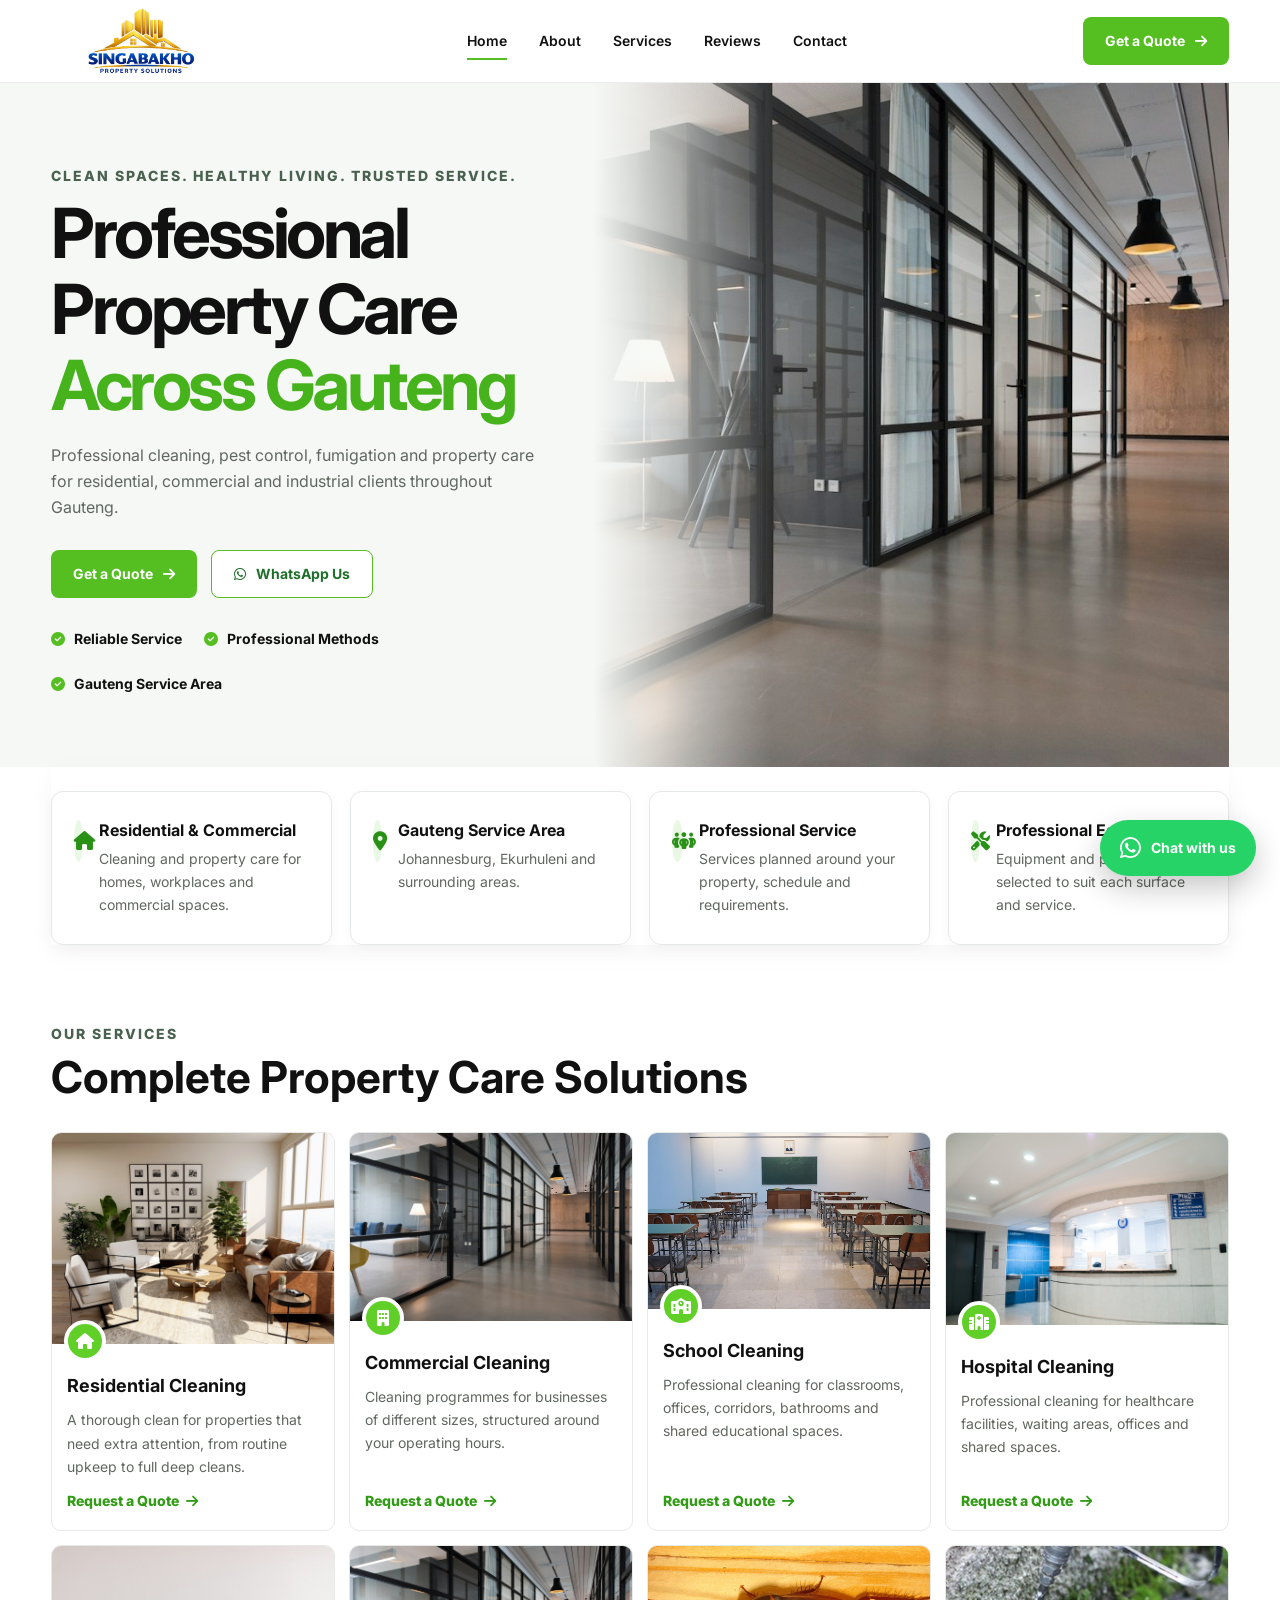
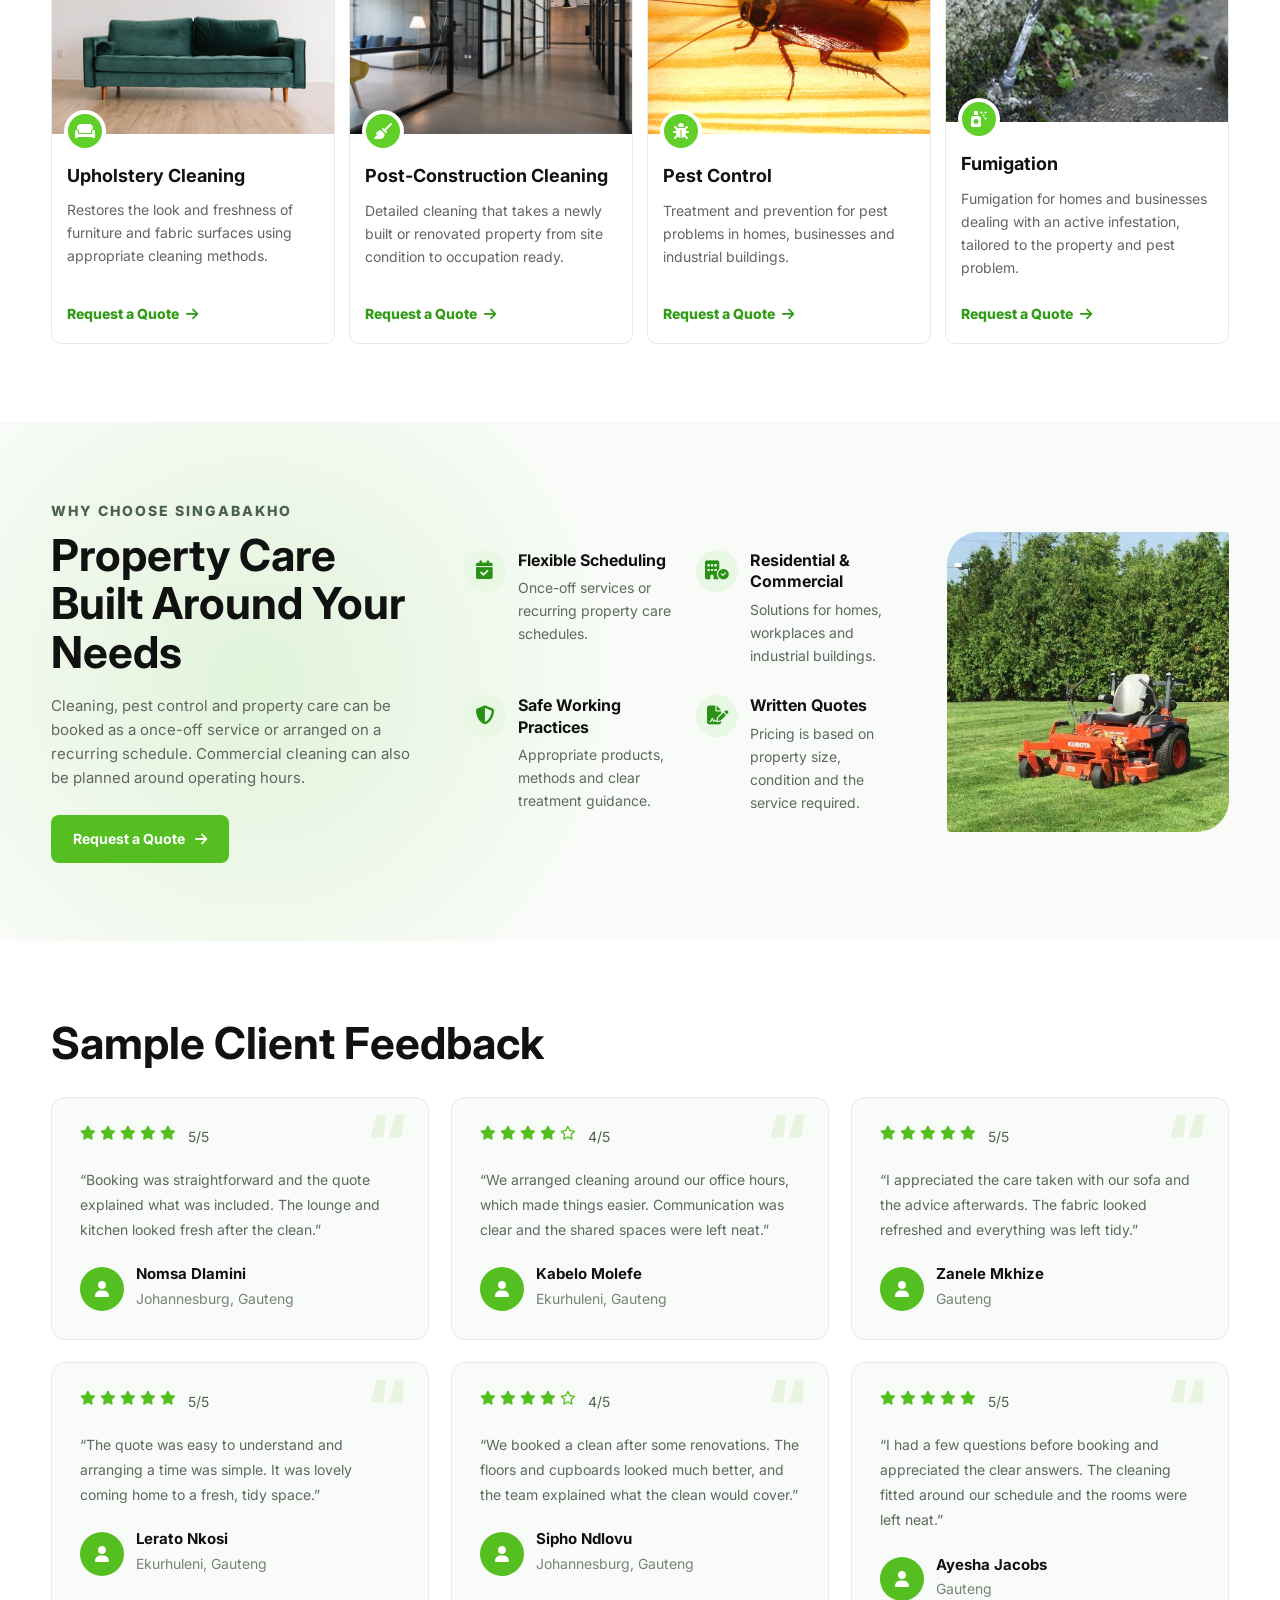
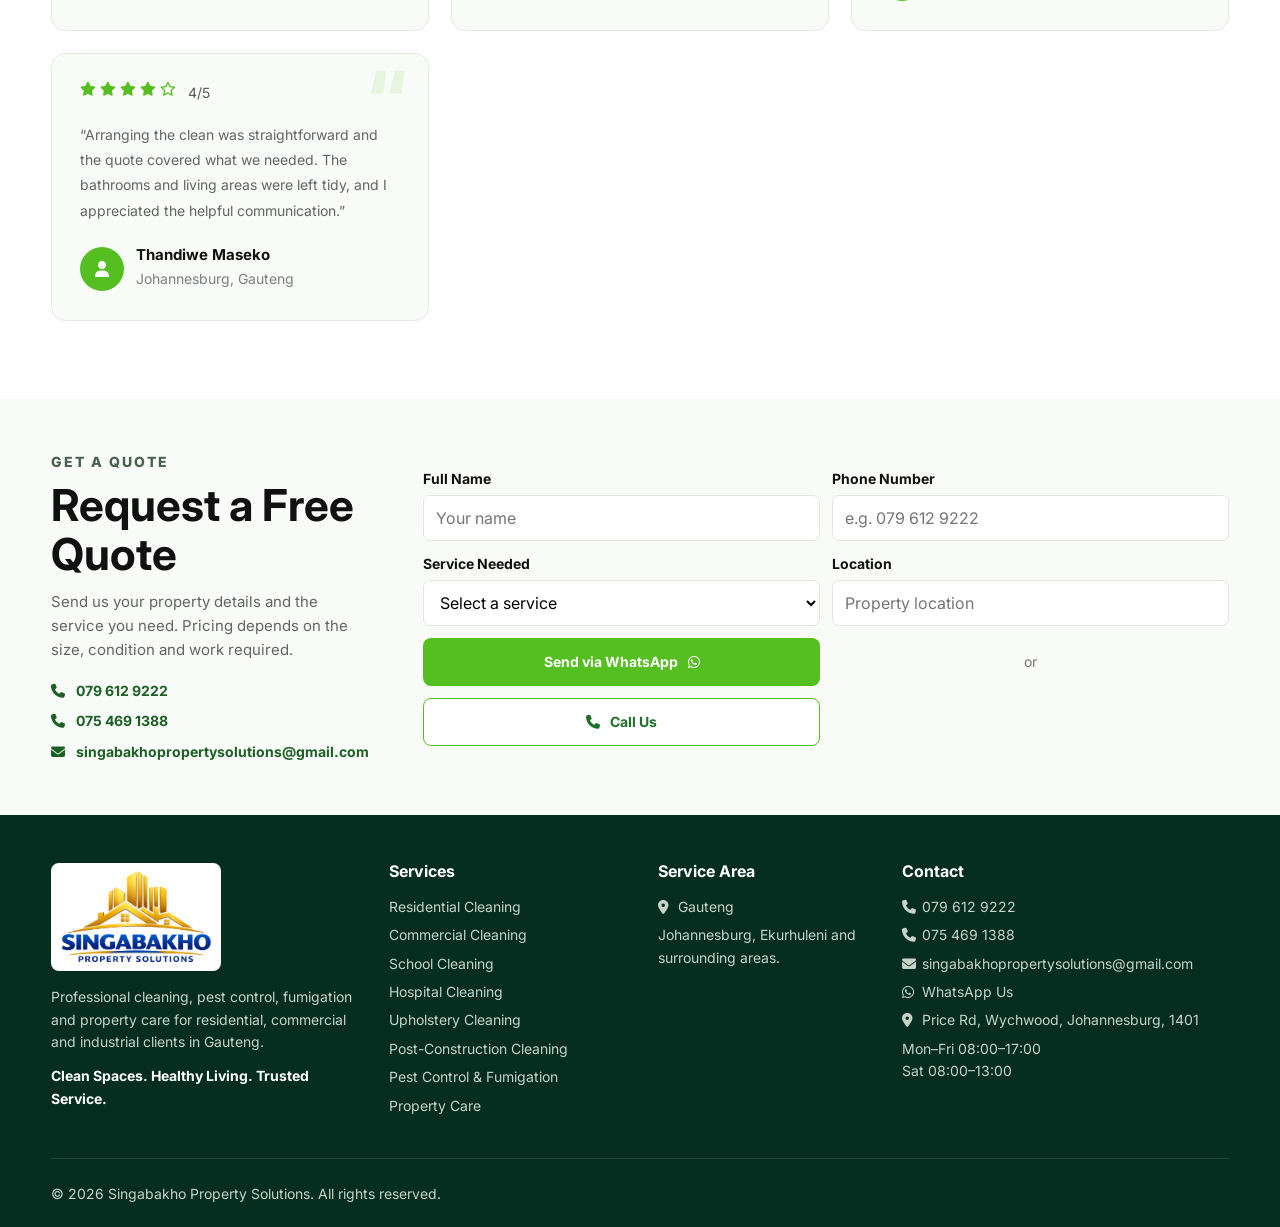
==== index.html @ 7842029a "Add files via upload" ====
<!DOCTYPE html>

<html lang="en">

<head>

  <meta charset="UTF-8">

  <meta name="viewport" content="width=device-width, initial-scale=1.0">



  <meta

    name="description"

    content="Professional cleaning, pest control, fumigation and property care for residential, commercial, educational and healthcare properties in Gauteng."

  >



  <title>Singabakho Property Solutions</title>



  <!-- Google Font -->

  <link rel="preconnect" href="https://fonts.googleapis.com">

  <link rel="preconnect" href="https://fonts.gstatic.com" crossorigin>



  <link

    href="https://fonts.googleapis.com/css2?family=Inter:wght@400;500;600;700;800&display=swap"

    rel="stylesheet"

  >



  <!-- Font Awesome -->

  <link

    rel="stylesheet"

    href="https://cdnjs.cloudflare.com/ajax/libs/font-awesome/6.5.2/css/all.min.css"

  >



  <link rel="stylesheet" href="style.css">

</head>



<body>



  <!-- =========================

       HEADER

  ========================== -->



  <header class="header">



    <div class="container navbar">



      <a

        class="logo"

        href="#home"

        aria-label="Singabakho Property Solutions home"

      >

        <img

          src="logo.png"

          alt="Singabakho Property Solutions"

        >

      </a>



      <nav class="nav-links" id="navLinks">



        <a href="#home" class="active">Home</a>



        <a href="#about">

          About

        </a>



        <a href="#services">

          Services

        </a>



        <a href="#testimonials">

          Reviews

        </a>



        <a href="#contact">

          Contact

        </a>



      </nav>



      <a

        class="btn btn-green desktop-quote"

        href="#quote"

      >

        Get a Quote

        <i class="fa-solid fa-arrow-right"></i>

      </a>



      <button

        class="menu-toggle"

        id="menuToggle"

        aria-label="Open navigation"
        aria-controls="navLinks"
        aria-expanded="false"
        type="button"

      >

        <i class="fa-solid fa-bars"></i>

      </button>



    </div>



  </header>







  <!-- =========================

       MAIN

  ========================== -->



  <main>





    <!-- =========================

         HERO

    ========================== -->



    <section class="hero" id="home">



      <div class="container hero-grid">





        <div class="hero-content">



          <span class="eyebrow">

            Clean Spaces. Healthy Living. Trusted Service.

          </span>



          <h1>

            Professional Property Care

            <span>Across Gauteng</span>

          </h1>



          <p class="hero-description">

            Professional cleaning, pest control, fumigation and property

            care for residential, commercial and industrial clients

            throughout Gauteng.

          </p>





          <div class="hero-buttons">



            <a

              href="#quote"

              class="btn btn-green"

            >

              Get a Quote

              <i class="fa-solid fa-arrow-right"></i>

            </a>





            <a

              href="https://wa.me/27796129222"

              target="_blank"

              rel="noopener"

              class="btn btn-whatsapp"

            >

              <i class="fa-brands fa-whatsapp"></i>



              WhatsApp Us

            </a>



          </div>





          <div class="hero-points">



            <span>

              <i class="fa-solid fa-circle-check"></i>

              Reliable Service

            </span>



            <span>

              <i class="fa-solid fa-circle-check"></i>

              Professional Methods

            </span>



            <span>

              <i class="fa-solid fa-circle-check"></i>

              Gauteng Service Area

            </span>



          </div>



        </div>







        <div class="hero-image">



          <!-- Demo stock image: replace with an approved company image in images/. -->



          <img
            src="commercial-cleaning.jpg"

            alt="Empty commercial office corridor (demo stock photo)"

          >





        </div>





      </div>



    </section>







    <!-- =========================

         INFO STRIP

    ========================== -->



    <section class="info-section">



      <div class="container info-grid">





        <div class="info-box">



          <div class="icon">



            <i class="fa-solid fa-house"></i>



          </div>





          <div>



            <h4>

              Residential & Commercial

            </h4>



            <p>

              Cleaning and property care for homes,

              workplaces and commercial spaces.

            </p>



          </div>



        </div>







        <div class="info-box">



          <div class="icon">



            <i class="fa-solid fa-location-dot"></i>



          </div>





          <div>



            <h4>

              Gauteng Service Area

            </h4>



            <p>

              Johannesburg, Ekurhuleni and surrounding areas.

            </p>



          </div>



        </div>







        <div class="info-box">



          <div class="icon">



            <i class="fa-solid fa-people-group"></i>



          </div>





          <div>



            <h4>

              Professional Service

            </h4>



            <p>

              Services planned around your property,

              schedule and requirements.

            </p>



          </div>



        </div>







        <div class="info-box">



          <div class="icon">



            <i class="fa-solid fa-screwdriver-wrench"></i>



          </div>





          <div>



            <h4>

              Professional Equipment

            </h4>



            <p>

              Equipment and products selected to suit

              each surface and service.

            </p>



          </div>



        </div>





      </div>



    </section>







    <!-- =========================

         SERVICES

    ========================== -->



    <section

      class="services section"

      id="services"

    >



      <div class="container">





        <div class="section-heading">



          <div>



            <span class="eyebrow">

              Our Services

            </span>



            <h2>

              Complete Property Care Solutions

            </h2>



          </div>





          



        </div>







        <div class="services-grid">





          <!-- SERVICE 1 -->



          <article class="service-card">



            <div class="service-image">



              <!-- Demo stock image: replace with an approved company image in images/. -->



              <img
            src="residential-cleaning.jpg"

                alt="Residential living room (demo stock photo)"

              >



              <div class="service-icon">



                <i class="fa-solid fa-house"></i>



              </div>



            </div>





            <div class="service-body">



              <h3>

                Residential Cleaning

              </h3>



              <p>

                A thorough clean for properties that need extra

                attention, from routine upkeep to full deep cleans.

              </p>



              <a href="#quote">



                Request a Quote



                <i class="fa-solid fa-arrow-right"></i>



              </a>



            </div>



          </article>







          <!-- SERVICE 2 -->



          <article class="service-card">



            <div class="service-image">



              <!-- Demo stock image: replace with an approved company image in images/. -->



              <img
            src="commercial-cleaning.jpg"

                alt="Empty office interior (demo stock photo)"

              >



              <div class="service-icon">



                <i class="fa-solid fa-building"></i>



              </div>



            </div>





            <div class="service-body">



              <h3>

                Commercial Cleaning

              </h3>



              <p>

                Cleaning programmes for businesses of different

                sizes, structured around your operating hours.

              </p>



              <a href="#quote">



                Request a Quote



                <i class="fa-solid fa-arrow-right"></i>



              </a>



            </div>



          </article>



          <!-- SCHOOL CLEANING -->

          <article class="service-card">

            <div class="service-image">

              <!-- Demo stock image: replace with an approved company image in images/. -->

              <img
            src="school-cleaning.jpg"
                alt="Empty classroom (demo stock photo)"
              >

              <div class="service-icon">

                <i class="fa-solid fa-school"></i>

              </div>

            </div>


            <div class="service-body">

              <h3>
                School Cleaning
              </h3>

              <p>
                Professional cleaning for classrooms, offices,
                corridors, bathrooms and shared educational spaces.
              </p>

              <a href="#quote">

                Request a Quote

                <i class="fa-solid fa-arrow-right"></i>

              </a>

            </div>

          </article>



          <!-- HOSPITAL CLEANING -->

          <article class="service-card">

            <div class="service-image">

              <!-- Demo stock image: replace with an approved company image in images/. -->

              <img
            src="hospital-cleaning.jpg"
                alt="Healthcare reception area (demo stock photo)"
              >

              <div class="service-icon">

                <i class="fa-solid fa-hospital"></i>

              </div>

            </div>


            <div class="service-body">

              <h3>
                Hospital Cleaning
              </h3>

              <p>
                Professional cleaning for healthcare facilities,
                waiting areas, offices and shared spaces.
              </p>

              <a href="#quote">

                Request a Quote

                <i class="fa-solid fa-arrow-right"></i>

              </a>

            </div>

          </article>







          <!-- SERVICE 3 -->



          <article class="service-card">



            <div class="service-image">



              <!-- Demo stock image: replace with an approved company image in images/. -->



              <img
            src="upholstery-cleaning.jpg"

                alt="Upholstered sofa (demo stock photo)"

              >



              <div class="service-icon">



                <i class="fa-solid fa-couch"></i>



              </div>



            </div>





            <div class="service-body">



              <h3>

                Upholstery Cleaning

              </h3>



              <p>

                Restores the look and freshness of furniture

                and fabric surfaces using appropriate cleaning methods.

              </p>



              <a href="#quote">



                Request a Quote



                <i class="fa-solid fa-arrow-right"></i>



              </a>



            </div>



          </article>







          <!-- SERVICE 4 -->



          <article class="service-card">



            <div class="service-image">



              <!-- Demo stock image: replace with an approved company image in images/. -->



              <img
            src="post-construction.jpg"

                alt="Finished commercial interior (demo stock photo)"

              >



              <div class="service-icon">



                <i class="fa-solid fa-broom"></i>



              </div>



            </div>





            <div class="service-body">



              <h3>

                Post-Construction Cleaning

              </h3>



              <p>

                Detailed cleaning that takes a newly built

                or renovated property from site condition

                to occupation ready.

              </p>



              <a href="#quote">



                Request a Quote



                <i class="fa-solid fa-arrow-right"></i>



              </a>



            </div>



          </article>







          <!-- SERVICE 5 -->



          <article class="service-card">



            <div class="service-image">



              <!-- Demo stock image: replace with an approved company image in images/. -->



              <img
            src="pest-control.jpg"

                alt="Cockroach close-up"

              >



              <div class="service-icon">



                <i class="fa-solid fa-bug"></i>



              </div>



            </div>





            <div class="service-body">



              <h3>

                Pest Control

              </h3>



              <p>

                Treatment and prevention for pest problems

                in homes, businesses and industrial buildings.

              </p>



              <a href="#quote">



                Request a Quote



                <i class="fa-solid fa-arrow-right"></i>



              </a>



            </div>



          </article>







          <!-- SERVICE 6 -->



          <article class="service-card">



            <div class="service-image">



              <!-- Demo stock image: replace with an approved company image in images/. -->



              <img
            src="fumigation.jpg"

                alt="Pest treatment equipment at a building foundation (demo image)"

              >



              <div class="service-icon">



                <i class="fa-solid fa-spray-can-sparkles"></i>



              </div>



            </div>





            <div class="service-body">



              <h3>

                Fumigation

              </h3>



              <p>

                Fumigation for homes and businesses dealing

                with an active infestation, tailored to the

                property and pest problem.

              </p>



              <a href="#quote">



                Request a Quote



                <i class="fa-solid fa-arrow-right"></i>



              </a>



            </div>



          </article>





        </div>





      </div>



    </section>







    <!-- =========================

         WHY CHOOSE US

    ========================== -->



    <section

      class="why-us section"

      id="about"

    >



      <div class="container why-grid">





        <div class="why-content">



          <span class="eyebrow">

            Why Choose Singabakho

          </span>





          <h2>

            Property Care Built Around Your Needs

          </h2>





          <p>

            Cleaning, pest control and property care can be

            booked as a once-off service or arranged on a

            recurring schedule. Commercial cleaning can also

            be planned around operating hours.

          </p>





          <a

            href="#quote"

            class="btn btn-green"

          >



            Request a Quote



            <i class="fa-solid fa-arrow-right"></i>



          </a>



        </div>







        <div class="benefits-grid">





          <div class="benefit">



            <div class="icon">



              <i class="fa-solid fa-calendar-check"></i>



            </div>





            <div>



              <h4>

                Flexible Scheduling

              </h4>



              <p>

                Once-off services or recurring property care schedules.

              </p>



            </div>



          </div>







          <div class="benefit">



            <div class="icon">



              <i class="fa-solid fa-building-circle-check"></i>



            </div>





            <div>



              <h4>

                Residential & Commercial

              </h4>



              <p>

                Solutions for homes, workplaces and industrial buildings.

              </p>



            </div>



          </div>







          <div class="benefit">



            <div class="icon">



              <i class="fa-solid fa-shield-halved"></i>



            </div>





            <div>



              <h4>

                Safe Working Practices

              </h4>



              <p>

                Appropriate products, methods and clear treatment guidance.

              </p>



            </div>



          </div>







          <div class="benefit">



            <div class="icon">



              <i class="fa-solid fa-file-signature"></i>



            </div>





            <div>



              <h4>

                Written Quotes

              </h4>



              <p>

                Pricing is based on property size,

                condition and the service required.

              </p>



            </div>



          </div>





        </div>







        <div class="why-image">



          <!-- Demo stock image: replace with an approved company image in images/. -->



          <img
            src="property-care.jpg"

            alt="Lawn care equipment (demo image)"

          >



        </div>





      </div>



    </section>







    <!-- =========================

         TESTIMONIALS

    ========================== -->



    <section

      class="testimonials section"

      id="testimonials"

    >



      <div class="container">





        <div class="section-heading testimonial-heading">



          <div>



            





            <h2>

              Sample Client Feedback

            </h2>



          </div>








        </div>







        <div class="testimonials-grid">





          <!-- REVIEW 1 -->



          <article class="testimonial-card">



            <div class="stars" aria-label="Example rating: 5 out of 5"><i class="fa-solid fa-star" aria-hidden="true"></i><i class="fa-solid fa-star" aria-hidden="true"></i><i class="fa-solid fa-star" aria-hidden="true"></i><i class="fa-solid fa-star" aria-hidden="true"></i><i class="fa-solid fa-star" aria-hidden="true"></i><span>5/5</span></div>





            <p class="testimonial-text">
              “Booking was straightforward and the quote explained what was included. The lounge and kitchen looked fresh after the clean.”
            </p>





            <div class="testimonial-client">



              <div class="client-avatar">



                <i class="fa-solid fa-user"></i>



              </div>





              <div>



                <h4>

                  Nomsa Dlamini

                </h4>



                <span>

                  Johannesburg, Gauteng

                </span>



              </div>



            </div>



          </article>







          <!-- REVIEW 2 -->



          <article class="testimonial-card">



            <div class="stars" aria-label="Example rating: 4 out of 5"><i class="fa-solid fa-star" aria-hidden="true"></i><i class="fa-solid fa-star" aria-hidden="true"></i><i class="fa-solid fa-star" aria-hidden="true"></i><i class="fa-solid fa-star" aria-hidden="true"></i><i class="fa-regular fa-star" aria-hidden="true"></i><span>4/5</span></div>





            <p class="testimonial-text">
              “We arranged cleaning around our office hours, which made things easier. Communication was clear and the shared spaces were left neat.”
            </p>





            <div class="testimonial-client">



              <div class="client-avatar">



                <i class="fa-solid fa-user"></i>



              </div>





              <div>



                <h4>

                  Kabelo Molefe

                </h4>



                <span>

                  Ekurhuleni, Gauteng

                </span>



              </div>



            </div>



          </article>







          <!-- REVIEW 3 -->



          <article class="testimonial-card">



            <div class="stars" aria-label="Example rating: 5 out of 5"><i class="fa-solid fa-star" aria-hidden="true"></i><i class="fa-solid fa-star" aria-hidden="true"></i><i class="fa-solid fa-star" aria-hidden="true"></i><i class="fa-solid fa-star" aria-hidden="true"></i><i class="fa-solid fa-star" aria-hidden="true"></i><span>5/5</span></div>





            <p class="testimonial-text">
              “I appreciated the care taken with our sofa and the advice afterwards. The fabric looked refreshed and everything was left tidy.”
            </p>





            <div class="testimonial-client">



              <div class="client-avatar">



                <i class="fa-solid fa-user"></i>



              </div>





              <div>



                <h4>

                  Zanele Mkhize

                </h4>



                <span>

                  Gauteng

                </span>



              </div>



            </div>



          </article>

          <article class="testimonial-card">
            <div class="stars" aria-label="Example rating: 5 out of 5"><i class="fa-solid fa-star" aria-hidden="true"></i><i class="fa-solid fa-star" aria-hidden="true"></i><i class="fa-solid fa-star" aria-hidden="true"></i><i class="fa-solid fa-star" aria-hidden="true"></i><i class="fa-solid fa-star" aria-hidden="true"></i><span>5/5</span></div>
            <p class="testimonial-text">&ldquo;The quote was easy to understand and arranging a time was simple. It was lovely coming home to a fresh, tidy space.&rdquo;</p>
            <div class="testimonial-client">
              <div class="client-avatar"><i class="fa-solid fa-user" aria-hidden="true"></i></div>
              <div><h4>Lerato Nkosi</h4><span>Ekurhuleni, Gauteng</span></div>
            </div>
          </article>

          <article class="testimonial-card">
            <div class="stars" aria-label="Example rating: 4 out of 5"><i class="fa-solid fa-star" aria-hidden="true"></i><i class="fa-solid fa-star" aria-hidden="true"></i><i class="fa-solid fa-star" aria-hidden="true"></i><i class="fa-solid fa-star" aria-hidden="true"></i><i class="fa-regular fa-star" aria-hidden="true"></i><span>4/5</span></div>
            <p class="testimonial-text">&ldquo;We booked a clean after some renovations. The floors and cupboards looked much better, and the team explained what the clean would cover.&rdquo;</p>
            <div class="testimonial-client">
              <div class="client-avatar"><i class="fa-solid fa-user" aria-hidden="true"></i></div>
              <div><h4>Sipho Ndlovu</h4><span>Johannesburg, Gauteng</span></div>
            </div>
          </article>

          <article class="testimonial-card">
            <div class="stars" aria-label="Example rating: 5 out of 5"><i class="fa-solid fa-star" aria-hidden="true"></i><i class="fa-solid fa-star" aria-hidden="true"></i><i class="fa-solid fa-star" aria-hidden="true"></i><i class="fa-solid fa-star" aria-hidden="true"></i><i class="fa-solid fa-star" aria-hidden="true"></i><span>5/5</span></div>
            <p class="testimonial-text">&ldquo;I had a few questions before booking and appreciated the clear answers. The cleaning fitted around our schedule and the rooms were left neat.&rdquo;</p>
            <div class="testimonial-client">
              <div class="client-avatar"><i class="fa-solid fa-user" aria-hidden="true"></i></div>
              <div><h4>Ayesha Jacobs</h4><span>Gauteng</span></div>
            </div>
          </article>

          <article class="testimonial-card">
            <div class="stars" aria-label="Example rating: 4 out of 5">
              <i class="fa-solid fa-star" aria-hidden="true"></i>
              <i class="fa-solid fa-star" aria-hidden="true"></i>
              <i class="fa-solid fa-star" aria-hidden="true"></i>
              <i class="fa-solid fa-star" aria-hidden="true"></i>
              <i class="fa-regular fa-star" aria-hidden="true"></i>
              <span>4/5</span>
            </div>
            <p class="testimonial-text">&ldquo;Arranging the clean was straightforward and the quote covered what we needed. The bathrooms and living areas were left tidy, and I appreciated the helpful communication.&rdquo;</p>
            <div class="testimonial-client">
              <div class="client-avatar"><i class="fa-solid fa-user" aria-hidden="true"></i></div>
              <div><h4>Thandiwe Maseko</h4><span>Johannesburg, Gauteng</span></div>
            </div>
          </article>





        </div>



      </div>



    </section>







    <!-- =========================

         QUOTE SECTION

    ========================== -->



    <section

      class="quote-section"

      id="quote"

    >



      <div class="container quote-grid">





        <div class="quote-intro">



          <span class="eyebrow">

            Get a Quote

          </span>





          <h2>

            Request a Free Quote

          </h2>





          <p>

            Send us your property details and the service you need.

            Pricing depends on the size, condition and work required.

          </p>





          <div class="contact-mini">

            <a href="tel:+27796129222">

              <i class="fa-solid fa-phone"></i>

              079 612 9222

            </a>


            <a href="tel:+27754691388">

              <i class="fa-solid fa-phone"></i>

              075 469 1388

            </a>


            <a href="mailto:singabakhopropertysolutions@gmail.com">

              <i class="fa-solid fa-envelope"></i>

              singabakhopropertysolutions@gmail.com

            </a>

          </div>



        </div>







        <form

          class="quote-form"

          id="quoteForm"

        >





          <div class="form-group">



            <label for="name">

              Full Name

            </label>



            <input

              type="text"

              id="name"

              name="name"

              placeholder="Your name"

              required

            >



          </div>







          <div class="form-group">



            <label for="phone">

              Phone Number

            </label>



            <input

              type="tel"

              id="phone"

              name="phone"

              placeholder="e.g. 079 612 9222"

              required

            >



          </div>







          <div class="form-group">



            <label for="service">

              Service Needed

            </label>





            <select

              id="service"

              name="service"

              required

            >



              <option value="">

                Select a service

              </option>



              <option>

                Residential Cleaning

              </option>



              <option>

                Commercial Cleaning

              </option>

              <option>
                School Cleaning
              </option>

              <option>
                Hospital Cleaning
              </option>



              <option>

                Upholstery Cleaning

              </option>



              <option>

                Post-Construction Cleaning

              </option>



              <option>Pest Control</option>

              <option>

                Termite Treatment

              </option>



              <option>

                Rodent Control

              </option>



              <option>

                Fumigation

              </option>



              <option>

                Bird Proofing

              </option>



              <option>

                Property Care

              </option>



            </select>



          </div>







          <div class="form-group">



            <label for="location">

              Location

            </label>



            <input

              type="text"

              id="location"

              name="location"

              placeholder="Property location"

              required

            >



          </div>







          <button

            class="btn btn-green quote-submit"

            type="submit"

          >



            Send via WhatsApp



            <i class="fa-brands fa-whatsapp"></i>



          </button>





          <span class="or">

            or

          </span>





          <a

            href="tel:+27796129222"

            class="btn btn-outline"

          >



            <i class="fa-solid fa-phone"></i>



            Call Us



          </a>





        </form>





      </div>



    </section>





  </main>







  <!-- =========================

       FOOTER

  ========================== -->



  <footer

    class="footer"

    id="contact"

  >



    <div class="container footer-grid">





      <div class="footer-brand">



        <img

          src="logo.png"

          alt="Singabakho Property Solutions"

        >





        <p>

          Professional cleaning, pest control, fumigation

          and property care for residential, commercial

          and industrial clients in Gauteng.

        </p>





        <strong>

          Clean Spaces. Healthy Living. Trusted Service.

        </strong>



      </div>















      <div>

        <h4>
          Services
        </h4>

        <a href="#services">
          Residential Cleaning
        </a>

        <a href="#services">
          Commercial Cleaning
        </a>

        <a href="#services">
          School Cleaning
        </a>

        <a href="#services">
          Hospital Cleaning
        </a>

        <a href="#services">
          Upholstery Cleaning
        </a>

        <a href="#services">
          Post-Construction Cleaning
        </a>

        <a href="#services">
          Pest Control & Fumigation
        </a>

        <a href="#services">
          Property Care
        </a>

      </div>







      <div>



        <h4>

          Service Area

        </h4>





        <p>



          <i class="fa-solid fa-location-dot"></i>



          Gauteng



        </p>





        <p>

          Johannesburg, Ekurhuleni and surrounding areas.

        </p>



      </div>







      <div>

        <h4>
          Contact
        </h4>

        <a href="tel:+27796129222">

          <i class="fa-solid fa-phone"></i>

          079 612 9222

        </a>

        <a href="tel:+27754691388">

          <i class="fa-solid fa-phone"></i>

          075 469 1388

        </a>

        <a href="mailto:singabakhopropertysolutions@gmail.com">

          <i class="fa-solid fa-envelope"></i>

          singabakhopropertysolutions@gmail.com

        </a>

        <a
          href="https://wa.me/27796129222"
          target="_blank"
          rel="noopener"
        >

          <i class="fa-brands fa-whatsapp"></i>

          WhatsApp Us

        </a>

        <p>

          <i class="fa-solid fa-location-dot"></i>

          Price Rd, Wychwood,
          Johannesburg, 1401

        </p>

        <p>
          Mon–Fri 08:00–17:00
          <br>
          Sat 08:00–13:00
        </p>

      </div>





    </div>







    <div class="container footer-bottom">



      <p>

        © 2026 Singabakho Property Solutions.

        All rights reserved.

      </p>









    </div>



  </footer>







  <!-- =========================
       FLOATING WHATSAPP BUTTON
  ========================== -->

  <a
    href="https://wa.me/27796129222?text=Hello%20Singabakho%20Property%20Solutions%2C%20I%20would%20like%20to%20request%20a%20quote."
    target="_blank"
    rel="noopener"
    class="floating-whatsapp"
    aria-label="Chat with Singabakho Property Solutions on WhatsApp"
  >

    <i class="fa-brands fa-whatsapp"></i>

    <span>
      Chat with us
    </span>

  </a>


  <script src="script.js"></script>



</body>

</html>
---- style.css ----
/* =========================

   GLOBAL

\========================= */



* {

    margin: 0;

    padding: 0;

    box-sizing: border-box;

}



html {

    scroll-behavior: smooth;

}



body {

    font-family: "Inter", sans-serif;

    color: #111;

    background: #fff;

    line-height: 1.6;

}



img {

    max-width: 100%;

    display: block;

}



a {

    text-decoration: none;

    color: inherit;

}



button,

input,

select {

    font: inherit;

}



.container {

    width: min(1180px, 92%);

    margin: auto;

}



.section {

    padding: 78px 0;

}



.eyebrow {

    display: block;

    text-transform: uppercase;

    letter-spacing: 2px;

    font-size: 14px;

    font-weight: 800;

    color: #49614f;

    margin-bottom: 8px;

}



h1,

h2,

h3,

h4 {

    line-height: 1.1;

}



h2 {

    font-size: clamp(30px, 4vw, 44px);

}



p {

    color: #606760;

}





/* =========================

   BUTTONS

\========================= */



.btn {

    min-height: 48px;

    padding: 0 22px;

    border-radius: 8px;



    display: inline-flex;

    align-items: center;

    justify-content: center;



    gap: 10px;



    font-weight: 700;

    font-size: 14px;



    transition: 0.25s ease;



    border: 0;



    cursor: pointer;

}



.btn:hover {

    transform: translateY(-2px);

}



.btn-green {

    background: #55bf22;

    color: #fff;

}



.btn-green:hover {

    background: #419d1b;

}



.btn-whatsapp,

.btn-outline {

    border: 1px solid #55bf22;



    color: #1e6f29;



    background: #fff;

}





/* =========================

   HEADER

\========================= */



.header {

    position: sticky;



    top: 0;



    z-index: 1000;



    background: rgba(255, 255, 255, 0.96);



    border-bottom: 1px solid #ececec;



    backdrop-filter: blur(12px);

}



.navbar {

    height: 82px;



    display: flex;



    align-items: center;



    justify-content: space-between;



    gap: 30px;

}



.logo img {

    width: 180px;



    max-height: 68px;



    object-fit: contain;

}



.nav-links {

    display: flex;



    align-items: center;



    gap: 32px;

}



.nav-links a {

    font-size: 14px;



    font-weight: 600;



    position: relative;

}



.nav-links a::after {

    content: "";



    position: absolute;



    width: 0;



    height: 2px;



    left: 0;



    bottom: -8px;



    background: #55bf22;



    transition: 0.25s;

}



.nav-links a:hover::after,

.nav-links .active::after {

    width: 100%;

}



.menu-toggle {

    border: 0;



    background: transparent;



    font-size: 24px;



    display: none;

}





/* =========================

   HERO

\========================= */



.hero {

    background: #f6f8f5;



    overflow: hidden;
    display: flex;
    flex-direction: column;

}



.hero-grid {

    min-height: 570px;
    display: flex;



    display: grid;



    grid-template-columns:

        minmax(0, 0.92fr)

        minmax(0, 1.08fr);



    align-items: stretch;

}



.hero-content {

    padding: 82px 36px 72px 0;



    position: relative;



    z-index: 2;



    display: flex;



    flex-direction: column;



    justify-content: center;

}



.hero h1 {

    font-size: clamp(44px, 5.4vw, 70px);



    letter-spacing: -3.5px;



    max-width: 650px;



    margin-bottom: 20px;

}



.hero h1 span {

    display: block;



    color: #46b31d;

}



.hero-description {

    max-width: 620px;



    font-size: 16px;



    margin-bottom: 30px;

}



.hero-buttons {

    display: flex;



    gap: 14px;



    flex-wrap: wrap;



    margin-bottom: 30px;

}



.hero-points {

    display: flex;



    gap: 22px;



    flex-wrap: wrap;



    font-size: 14px;



    font-weight: 700;

}



.hero-points i {

    color: #55bf22;



    margin-right: 6px;

}



.hero-image {

    min-height: 570px;
    display: flex;



    position: relative;

}



.hero-image::before {

    content: "";



    position: absolute;



    inset: 0;



    z-index: 1;



    background:

        linear-gradient(

            90deg,

            #f6f8f5 0%,

            rgba(246, 248, 245, 0.15) 28%,

            transparent 55%

        );

}



.hero-image > img {

    width: 100%;
    object-fit: cover;

}





























/* =========================

   INFO STRIP

\========================= */



.info-section {

    background: #fff;

}



.info-grid {

    display: grid;



    grid-template-columns:

        repeat(4, 1fr);



    background: transparent;



    gap: 18px;
    padding-top: 24px;



    box-shadow:

        0 8px 26px rgba(0, 0, 0, 0.04);

}



.info-box {

    display: flex;



    gap: 16px;



    padding: 28px 22px;



    background: #fff;
    border: 1px solid #e5e9e5;
    border-radius: 12px;
    box-shadow: 0 4px 14px rgba(0, 0, 0, 0.03);
    transition: transform 0.3s ease, box-shadow 0.3s ease, border-color 0.3s ease;

}



.info-box:hover {
    transform: translateY(-5px);
    box-shadow: 0 14px 32px rgba(0, 0, 0, 0.08);
    border-color: #b8dcb0;
}

.info-box .icon {
    transition: transform 0.3s ease, background 0.3s ease;
}

.info-box:hover .icon {
    transform: scale(1.08) translateY(-2px);
    background: #dcf3d5;
}



.icon {

    min-width: 42px;



    height: 42px;



    border-radius: 50%;



    background: #e8f8e4;



    color: #289116;



    display: grid;



    place-items: center;



    font-size: 19px;

}



.info-box h4 {

    font-size: 16px;
    line-height: 1.35;



    margin-bottom: 5px;

}



.info-box p {

    font-size: 14px;
    line-height: 1.65;

}





/* =========================

   SECTION HEADING

\========================= */



.section-heading {

    display: flex;



    justify-content: space-between;



    align-items: end;



    gap: 30px;



    margin-bottom: 30px;

}



.section-link {

    font-size: 14px;



    color: #309b18;



    font-weight: 800;

}





/* =========================

   SERVICES

\========================= */



.services-grid {

    display: grid;



    grid-template-columns:

        repeat(4, 1fr);



    gap: 14px;

    grid-auto-rows: 1fr;
}



.service-card {

    background: #fff;



    border: 1px solid #e7e9e6;



    border-radius: 10px;



    overflow: hidden;
    display: flex;
    flex-direction: column;



    transition: 0.25s ease;

}



.service-card:hover {

    transform: translateY(-6px);



    box-shadow:

        0 15px 40px rgba(0, 0, 0, 0.09);

}



.service-image {

    aspect-ratio: 16 / 10;



    position: relative;

}



.service-image img {

    width: 100%;



    height: 100%;



    object-fit: cover;

}



.service-icon {

    position: absolute;



    left: 12px;



    bottom: -18px;



    height: 42px;



    width: 42px;



    border-radius: 50%;



    background: #60cf28;



    color: #fff;



    display: grid;



    place-items: center;



    border: 4px solid #fff;

}



.service-body {

    padding: 30px 15px 18px;
    display: flex;
    flex-direction: column;
    flex: 1;

}



.service-body h3 {

    font-size: 18px;
    line-height: 1.35;



    margin-bottom: 10px;

}



.service-body p {

    font-size: 14px;
    line-height: 1.65;



    flex: 1;

}



.service-body a {

    display: inline-flex;



    margin-top: 12px;



    gap: 7px;



    align-items: center;



    font-size: 14px;



    font-weight: 800;



    color: #329c17;

}





/* =========================

   WHY US

\========================= */



.why-us {

    background:

        radial-gradient(

            circle at 20% 50%,

            rgba(82, 197, 36, 0.14),

            transparent 34%

        ),

        #f8fbf7;

}



.why-grid {

    display: grid;



    grid-template-columns:

        1.05fr

        1.25fr

        0.8fr;



    align-items: center;



    gap: 42px;

}



.why-content h2 {

    margin-bottom: 18px;

}



.why-content p {

    font-size: 15px;



    margin-bottom: 25px;

}



.benefits-grid {

    display: grid;



    grid-template-columns:

        repeat(2, 1fr);



    gap: 28px 24px;

}



.benefit {

    display: flex;



    align-items: flex-start;



    gap: 12px;

}



.benefit h4 {
    line-height: 1.35;

    font-size: 16px;



    margin-bottom: 5px;

}



.benefit p {
    line-height: 1.65;

    font-size: 14px;

}



.why-image img {

    height: 300px;



    width: 100%;



    object-fit: cover;



    border-radius:

        32px 4px 32px 4px;

}





/* =========================

   TESTIMONIALS

\========================= */



.testimonials {

    background: #ffffff;

}



.testimonial-heading {

    align-items: center;

}



.testimonial-intro {

    max-width: 460px;



    font-size: 15px;

}



.testimonials-grid {

    display: grid;



    grid-template-columns:

        repeat(3, 1fr);



    gap: 22px;

}



.testimonial-card {

    background: #f8fbf7;



    border:

        1px solid #e5ebe3;



    border-radius: 14px;



    padding: 28px;



    transition: 0.25s ease;



    position: relative;

}



.testimonial-card::before {

    content: "“";



    position: absolute;



    right: 22px;



    top: 6px;



    font-size: 80px;



    line-height: 1;



    color: rgba(85, 191, 34, 0.10);



    font-weight: 800;

}



.testimonial-card:hover {

    transform: translateY(-5px);



    box-shadow:

        0 18px 40px rgba(0, 0, 0, 0.08);

}



.stars {

    color: #55bf22;



    display: flex;



    gap: 4px;



    margin-bottom: 18px;



    font-size: 14px;

}



.testimonial-text {

    font-size: 14px;



    line-height: 1.8;



    margin-bottom: 24px;



    position: relative;



    z-index: 2;

}



.testimonial-client {

    display: flex;



    align-items: center;



    gap: 12px;

}



.client-avatar {

    width: 44px;



    height: 44px;



    border-radius: 50%;



    background: #55bf22;



    color: white;



    display: grid;



    place-items: center;



    flex-shrink: 0;

}



.testimonial-client h4 {

    font-size: 15px;



    margin-bottom: 3px;

}



.testimonial-client span {

    font-size: 14px;



    color: #7a817a;

}



.testimonial-note {

    margin-top: 20px;



    font-size: 14px;



    color: #8a908a;



    text-align: center;

}





/* =========================

   QUOTE

\========================= */



.quote-section {

    padding: 52px 0;



    background: #f8fbf7;

}



.quote-grid {

    display: grid;



    grid-template-columns:

        0.8fr 2fr;



    gap: 50px;



    align-items: center;

}



.quote-intro h2 {

    margin-bottom: 12px;

}



.quote-intro p {

    font-size: 15px;

}



.contact-mini {

    margin-top: 18px;



    display: grid;



    gap: 8px;

}



.contact-mini a {

    font-size: 14px;



    color: #1c5f25;



    font-weight: 700;

}



.contact-mini i {

    margin-right: 8px;

}



.quote-form {

    display: grid;



    grid-template-columns:

        repeat(2, 1fr);



    gap: 12px;

}



.form-group {

    display: flex;



    flex-direction: column;

}



.form-group label {

    font-size: 14px;



    font-weight: 700;



    margin-bottom: 5px;

}



.form-group input,

.form-group select {

    height: 46px;



    border:

        1px solid #e3e7e2;



    border-radius: 7px;



    padding: 0 12px;



    outline: none;



    background: #fff;

}



.form-group input:focus,

.form-group select:focus {

    border-color: #50b820;



    box-shadow:

        0 0 0 3px rgba(80, 184, 32, 0.08);

}



.quote-submit {

    width: 100%;

}



.or {

    display: flex;



    align-items: center;



    justify-content: center;



    color: #777;



    font-size: 14px;

}





/* =========================

   FOOTER

\========================= */



.footer {

    background: #062e20;



    color: #fff;



    padding: 48px 0 16px;

}



.footer-grid {

    display: grid;



    grid-template-columns:

        1.3fr 1fr 0.9fr 1.4fr;



    gap: 35px;

}



.footer img {

    max-width: 170px;



    margin-bottom: 15px;



    background: #fff;



    border-radius: 8px;



    padding: 6px;

}



.footer h4 {

    font-size: 16px;



    margin-bottom: 15px;

}



.footer a,

.footer p {

    color: #c7d2cb;



    font-size: 14px;



    display: block;



    margin: 6px 0;

}



.footer strong {

    display: block;



    margin-top: 12px;



    font-size: 14px;



    color: #fff;

}



.footer a:hover {

    color: #64d732;

}



.footer i {

    width: 16px;

}



.footer-bottom {

    margin-top: 35px;



    padding-top: 18px;



    border-top:

        1px solid rgba(255, 255, 255, 0.1);



    display: flex;



    justify-content: space-between;



    align-items: center;

}



.footer-bottom div {

    display: flex;



    gap: 20px;

}





/* =========================

   RESPONSIVE

\========================= */



@media (max-width: 1100px) {



    .services-grid {

        grid-template-columns:

            repeat(2, minmax(0, 1fr));

    }



    .why-grid {

        grid-template-columns:

            1fr 1.2fr;

    }



    .why-image {

        display: none;

    }



    .footer-grid {

        grid-template-columns:

            repeat(2, minmax(0, 1fr));

    }



}







@media (max-width: 800px) {



    .desktop-quote {

        display: none;

    }



    .menu-toggle {

        display: block;

    }



    .nav-links {

        position: absolute;



        top: 82px;



        left: 0;



        width: 100%;



        background: #fff;



        flex-direction: column;



        padding: 25px;



        border-bottom:

            1px solid #ddd;



        display: none;

    }



    .nav-links.open {

        display: flex;

    }



    .hero-grid {

        grid-template-columns: 1fr;

    }



    .hero-content {

        padding: 58px 0;

    }



    .hero h1 {

        letter-spacing: -2px;

    }



    .hero-image {

        min-height: 420px;

    }



    .hero-image::before {

        background:

            linear-gradient(

                180deg,

                #f6f8f5 0%,

                transparent 25%

            );

    }



    



    .info-grid {

        grid-template-columns:

            repeat(2, 1fr);

    }



    .services-grid {

        grid-template-columns:

            repeat(2, 1fr);

    }



    .why-grid {

        grid-template-columns: 1fr;

    }



    .testimonials-grid {

        grid-template-columns: 1fr;

    }



    .quote-grid {

        grid-template-columns: 1fr;

    }



    .footer-grid {

        grid-template-columns:

            repeat(2, 1fr);

    }



}







@media (max-width: 520px) {



    .logo img {

        width: 145px;

    }



    .hero h1 {

        font-size: 42px;

    }



    .hero-buttons {

        flex-direction: column;

    }



    .btn {

        width: 100%;

    }



    .hero-points {

        flex-direction: column;



        gap: 10px;

    }



    .info-grid {

        grid-template-columns: 1fr;

    }







    .section-heading {

        align-items: flex-start;



        flex-direction: column;

    }



    .services-grid {

        grid-template-columns: 1fr;

        grid-auto-rows: auto;
}







    .service-body p {

        min-height: auto;

    }



    .benefits-grid {

        grid-template-columns: 1fr;

    }



    .quote-form {

        grid-template-columns: 1fr;

    }



    .footer-grid {

        grid-template-columns: 1fr;

    }



    .footer-bottom {

        align-items: flex-start;



        flex-direction: column;

    }



}

/* =========================
   FLOATING WHATSAPP
========================= */

.floating-whatsapp {
    position: fixed;
    right: 24px;
    bottom: 24px;
    z-index: 9999;

    min-height: 56px;
    padding: 0 20px;

    border-radius: 50px;

    background: #25d366;
    color: #ffffff;

    display: flex;
    align-items: center;
    justify-content: center;

    gap: 10px;

    font-size: 14px;
    font-weight: 700;

    box-shadow:
        0 12px 30px rgba(0, 0, 0, 0.22);

    transition:
        transform 0.25s ease,
        background 0.25s ease,
        box-shadow 0.25s ease;
}

.floating-whatsapp i {
    font-size: 24px;
}

.floating-whatsapp:hover {
    background: #1fbd5a;
    transform: translateY(-4px);

    box-shadow:
        0 16px 36px rgba(0, 0, 0, 0.28);
}



@media (max-width: 520px) {

    .floating-whatsapp {
        width: 56px;
        height: 56px;
        min-height: 56px;

        padding: 0;

        right: 16px;
        bottom: 16px;

        border-radius: 50%;
    }

    .floating-whatsapp span {
        display: none;
    }
}

.footer-grid > *, .quote-grid > *, .info-box > * { min-width: 0; }
.footer a, .contact-mini a { overflow-wrap: anywhere; }
@media (prefers-reduced-motion: reduce) {
    html { scroll-behavior: auto; }
    *, *::before, *::after { transition: none !important; }
    .info-box:hover, .info-box:hover .icon, .service-card:hover, .btn:hover, .testimonial-card:hover, .floating-whatsapp:hover { transform: none; }
}

.demo-review-label { font-size: 14px; font-weight: 600; color: #316c29; margin-bottom: 16px; }
.stars span { color: #526052; font-size: 14px; margin-left: 8px; }
.service-body .photo-credit { flex: none; font-size: 14px; margin-bottom: 10px; }
.service-body .photo-credit a { display: inline; margin: 0; font-size: inherit; font-weight: 500; text-decoration: underline; }
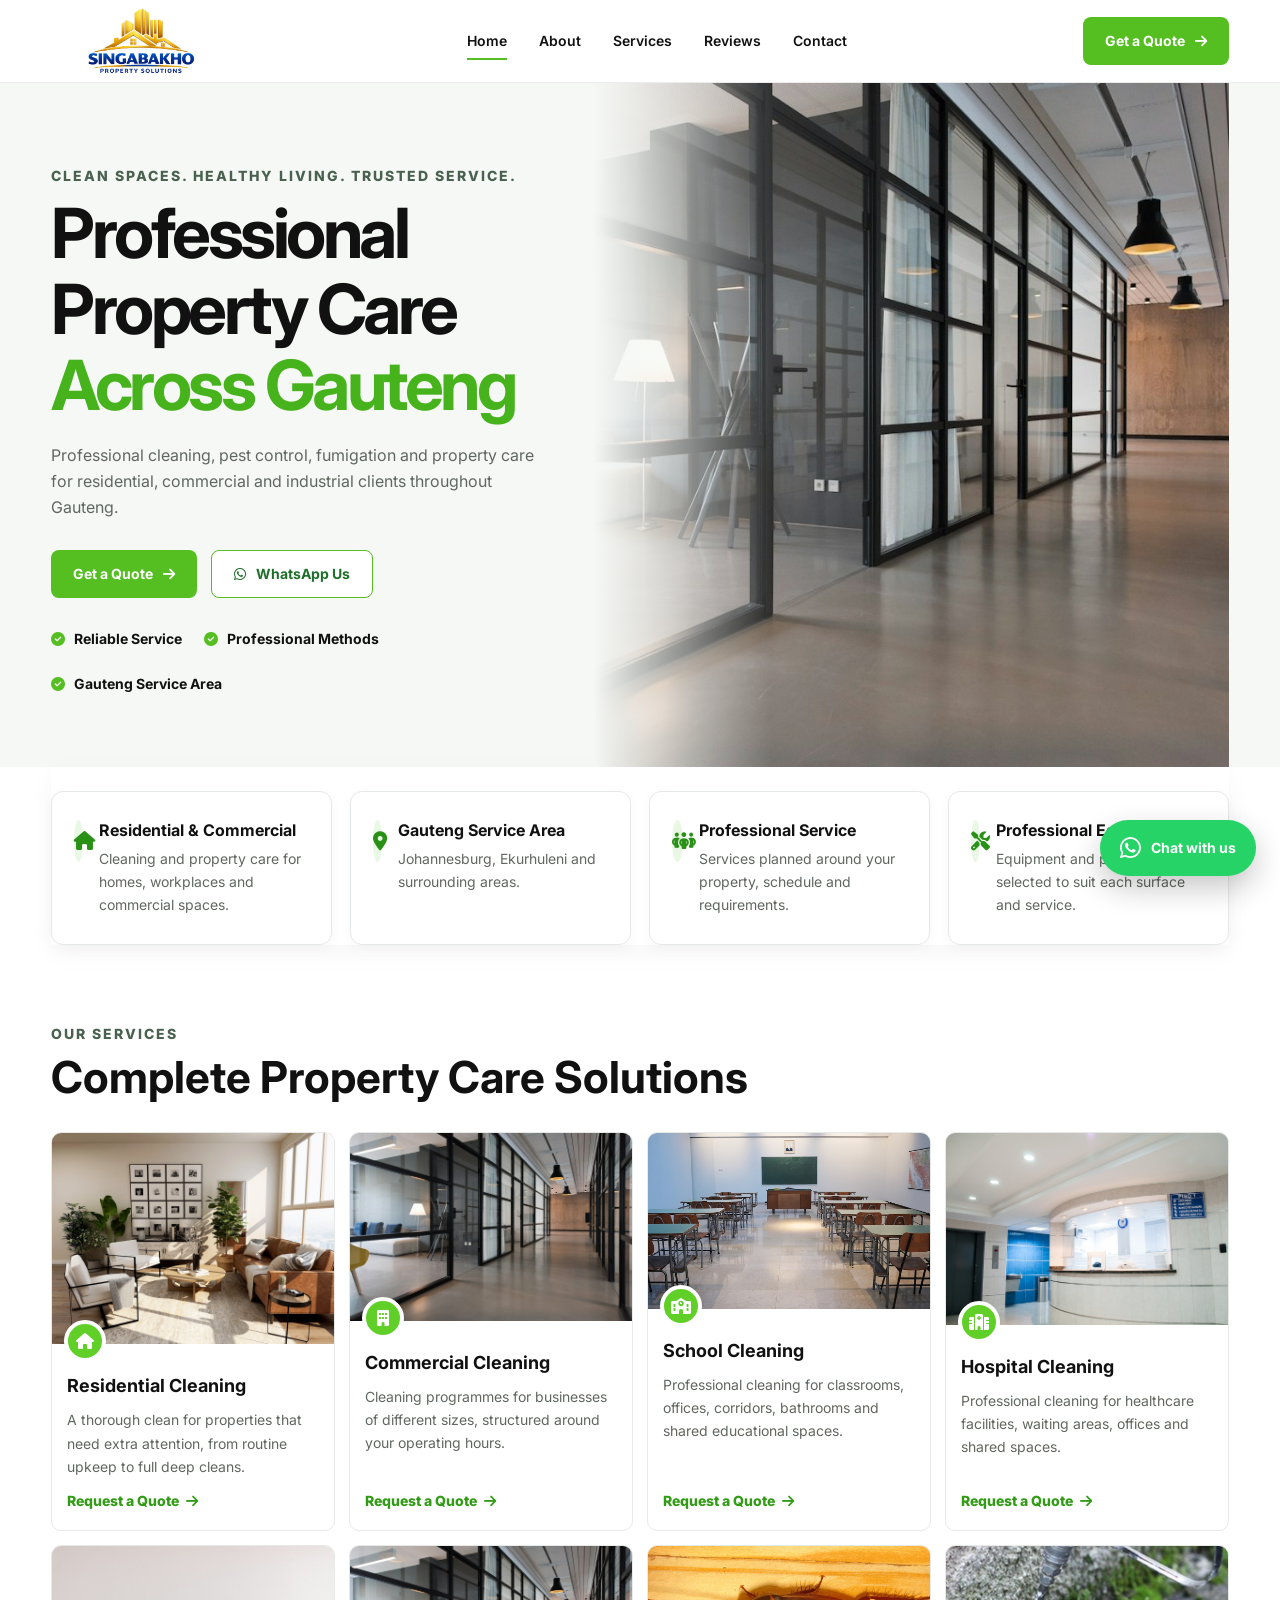
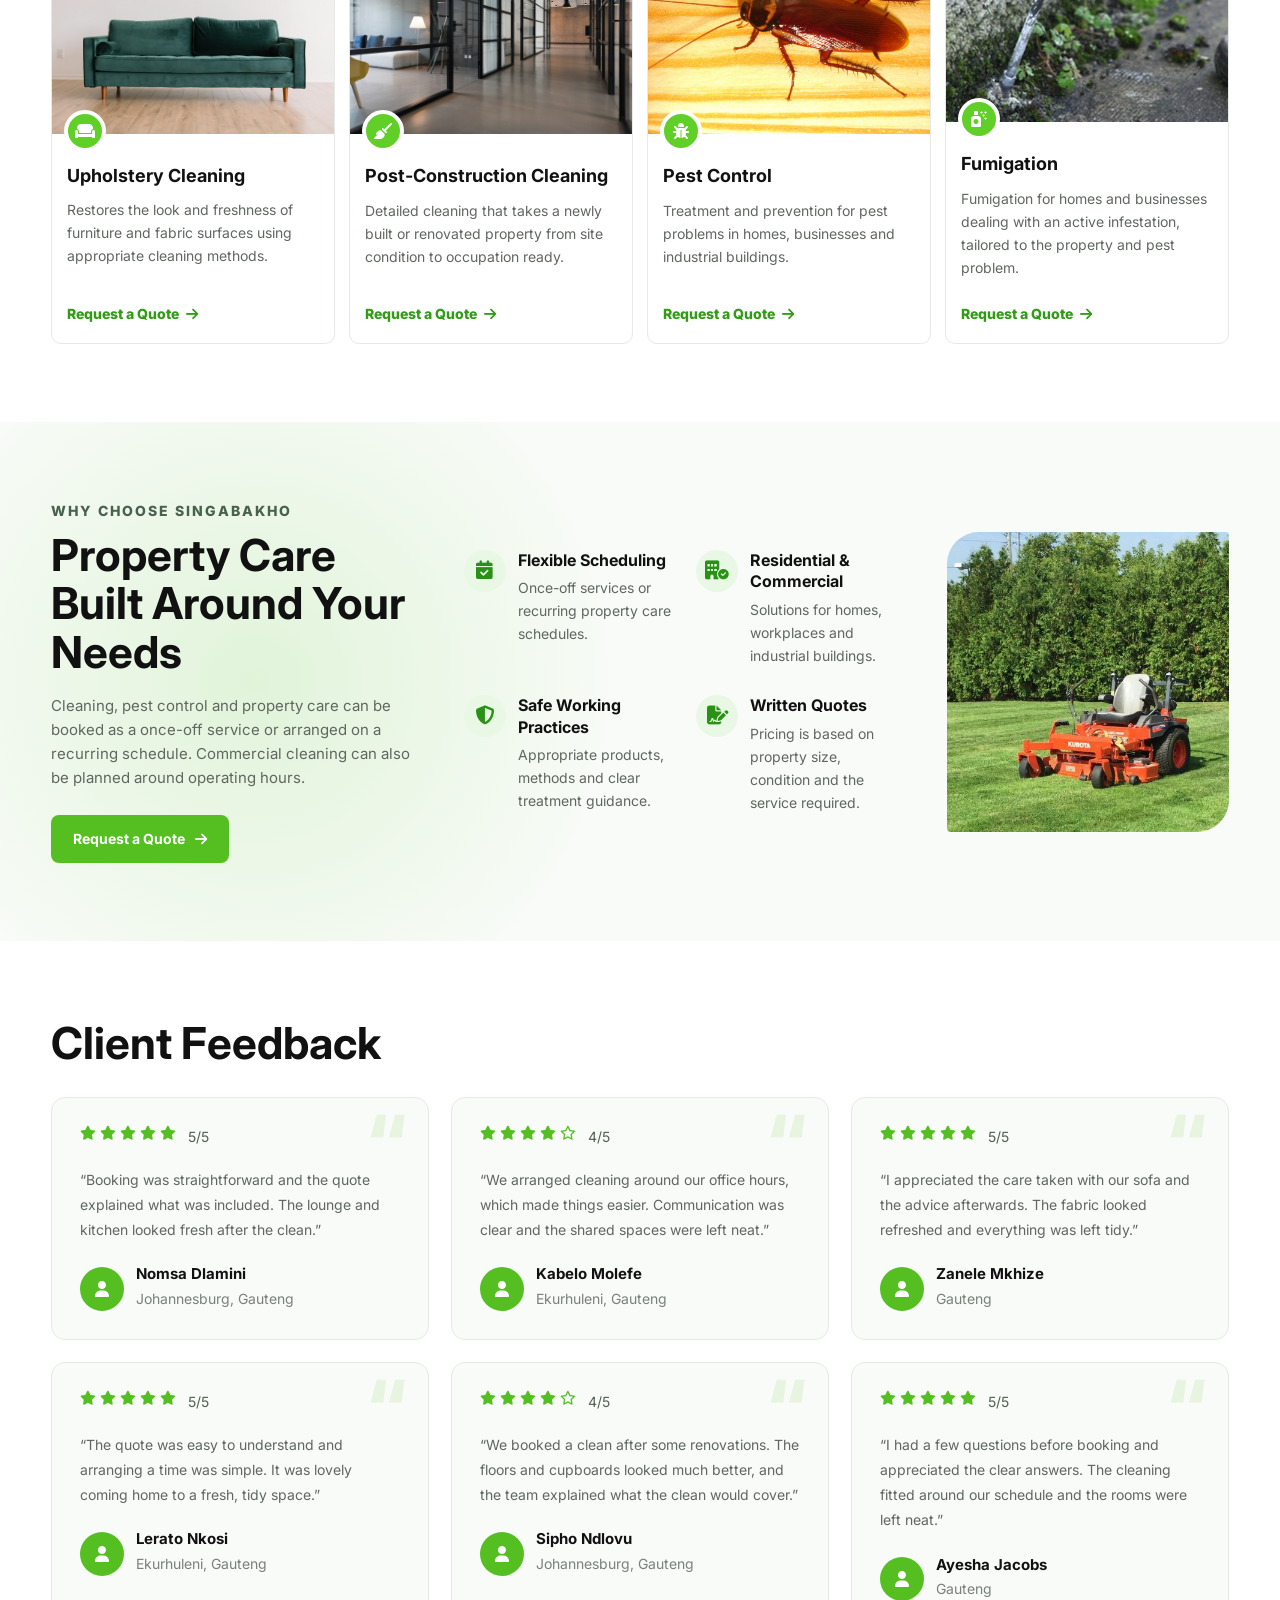
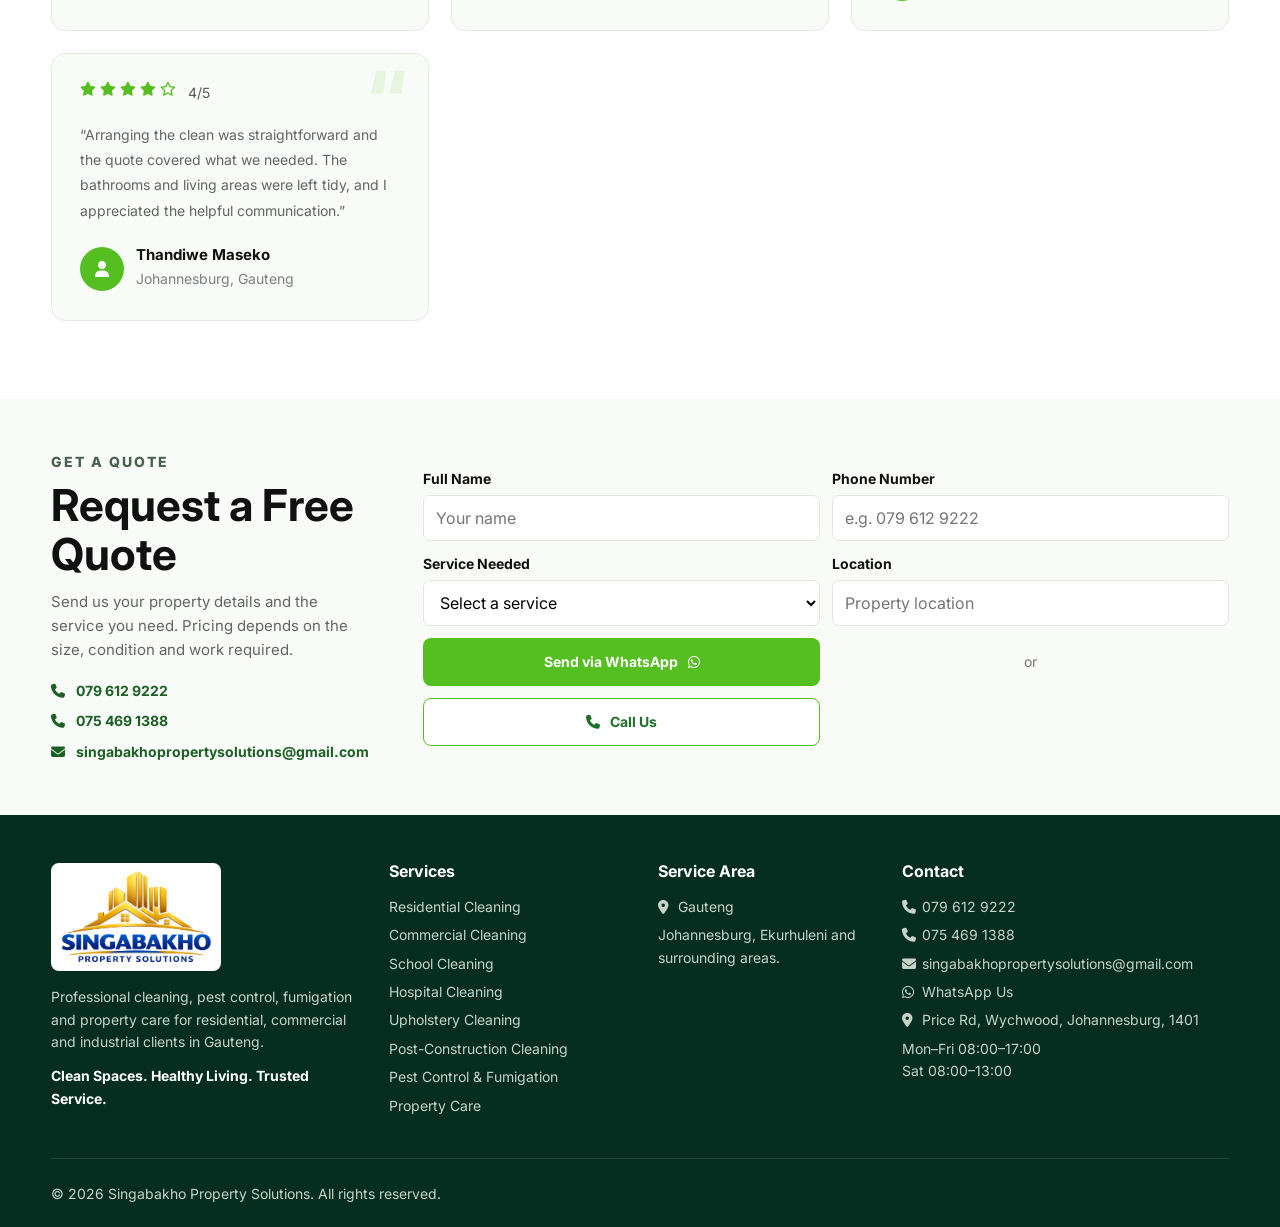
==== commit 6cddd6cb: "Update index.html" ====
--- a/index.html
+++ b/index.html
@@ -1755,7 +1755,7 @@
 
             <h2>
 
-              Sample Client Feedback
+            Client Feedback
 
             </h2>
 
@@ -2801,4 +2801,4 @@
 
 </body>
 
-</html>+</html>
